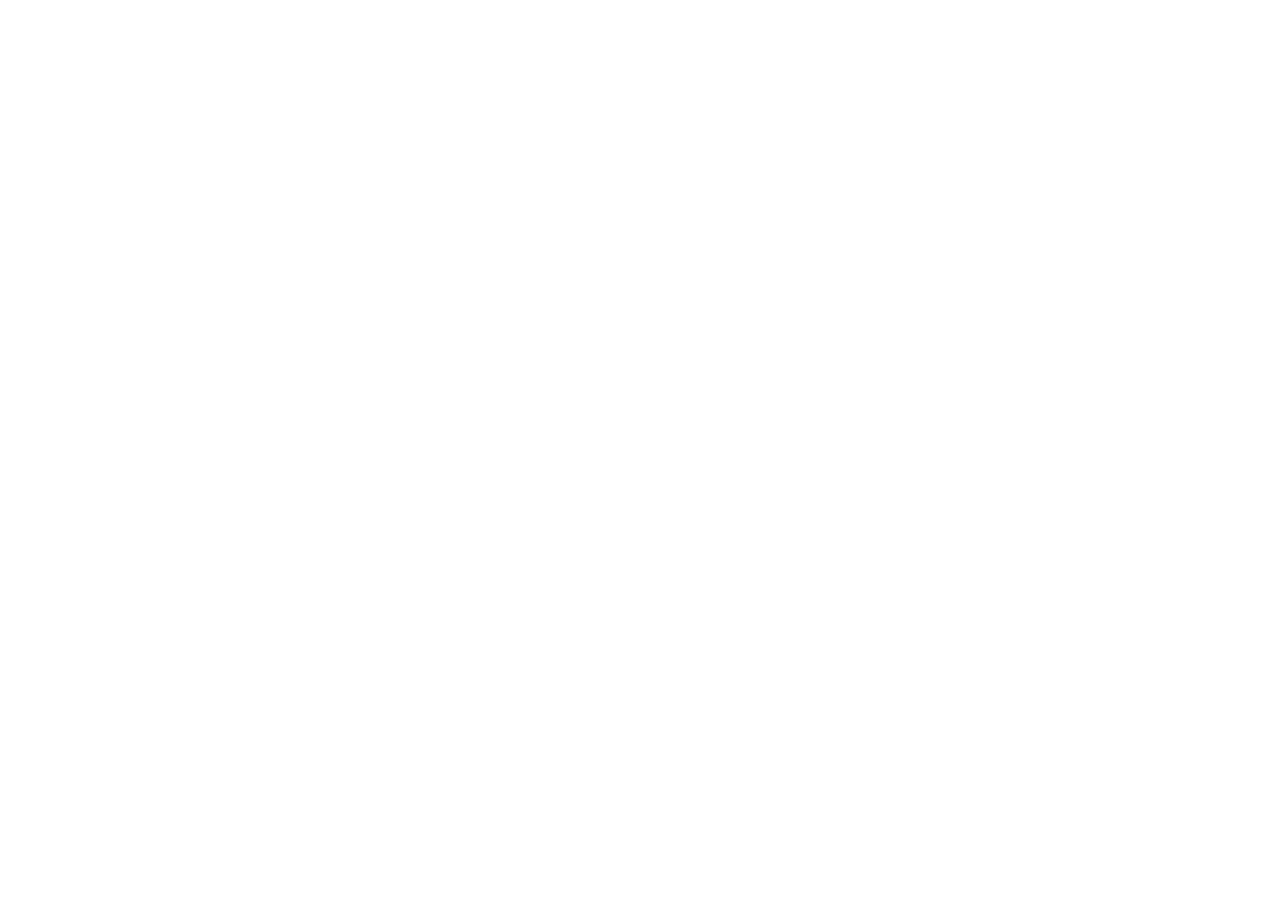
==== shop.html @ 0d4b0fe3 "fully updated ecomnmerce website, please finish and deploy" ====
<!DOCTYPE html>
<html lang="en">

    <head>
        <meta charset="UTF-8">
        <meta http-equiv="X-UA-Compatible" content="IE=edge">
        <meta name="viewport" content="width=device-width, initial-scale=1.0">
        <title>Tech2etc Ecommerce Tutorial</title>
        <link rel="stylesheet" href="https://pro.fontawesome.com/releases/v5.10.0/css/all.css" />

        <link rel="stylesheet" href="style.css">
    </head>

    <body>

        <script src="script.js"></script>
    </body>

</html>
---- style.css ----
@import url("https://fonts.googleapis.com/css2?family=Spartan:wght@100;200;300;400;500;600;700;800;900&display=swap");
* {
  margin: 0;
  padding: 0;
  box-sizing: border-box;
  font-family: "Spartan", sans-serif;
}

html {
  scroll-behavior: smooth;
}


/* Global Styles */

h1 {
  font-size: 50px;
  line-height: 64px;
  color: #222;
}

h2 {
  font-size: 46px;
  line-height: 54px;
  color: #222;
}

h4 {
  font-size: 20px;
  color: #222;
}

h6 {
  font-weight: 700;
  font-size: 12px;
}

p {
  font-size: 16px;
  color: #465b52;
  margin: 15px 0 20px 0;
}

.section-p1 {
  padding: 40px 80px;
  
} 

.section-m1 {
  margin: 40px 0;
}

button.normal {
  font-size: 14px;
  font-weight: 600;
  padding: 15px 30px;
  color: #000;
  background-color: #fff;
  border-radius: 4px;
  cursor: pointer;
  border: none;
  outline: none;
  transition: 0.2s;
}

button.white {
  font-size: 13px;
  font-weight: 600;
  padding: 11px 18px;
  color: #fff;
  background-color: transparent;
  cursor: pointer;
  border: 1px solid #fff;
  outline: none;
  transition: 0.2s;
}

body {
  width: 100%;
}



/* Header Start */

#header{
  display: flex;
  align-items: center;
  justify-content: space-between;
  padding: 20px 80px;
  background: #E3E6F3;
  box-shadow: 0 5px 15px rgba(0, 0, 0, 0.06);
  z-index: 999;
  position: sticky;
  top: 0;
  left: 0;
}
   
#navbar{
  display: flex;
  align-items: center;
  justify-content: center;
}

#navbar li{
  list-style: none;
  padding: 0 20px;
  position: relative;
}

#navbar li a{
  text-decoration: none;
  font-size: 16px;
  font-weight: 600;
  color:#1a1a1a;
  transition: 0.3s ease;

}

#navbar li a:hover,
#navbar li a.active{
  color:#088178;
}

#navbar li a.active::after,
#navbar li a:hover::after{
  content:"";
  width: 30%;
  height: 2px;
  background: #088178;
  position: absolute;
  bottom: -4px;
  left: 20px;
}

 /* Home Page */

 #hero {
  background-image: url("img/hero4.png");
  height: 90vh;
  width: 100%;
  background-size: cover;
  background-position: top 25% right 0 ;
  padding: 0 80px;
  display: flex;
  flex-direction: column;
  align-items: flex-start;
  justify-content: center;
}

#hero h4{
  padding-bottom: 15px;
}

 #hero h1{
  color: #088178;
 }

 #hero button{
   background-image: url("img/button.png");
   background-color: transparent;
   color: #088178;
   border: 0;
   padding: 14px 80px 14px 65px;
   background-repeat: no-repeat;
   cursor: pointer;
   font-weight: 700;
   font-size: 15px;
 }

 #feature {
  display: flex;
  align-items: center;
  justify-content: space-between;
  flex-wrap: wrap;
 }

 #feature .fe-box{
  width: 180px;
  text-align: center;
  padding: 25px 15px;
  box-shadow: 20px 20px 34px rgba(0,0,0,0.03);
  border: 1px solid #cce7d0;
  border-radius: 4px;
  margin: 15px 0;
}

#feature .fe-box:hover{
  box-shadow: 10px 10px 54px rgba(70, 62, 221, 0.1);
}

#feature .fe-box img{
  width: 100%;
  margin-bottom: 10px;

}

#feature .fe-box h6{
  display: inline-block;
  padding: 9px 8px 6px 8px;
  line-height: 1;
  border-radius: 4px;
  color: #088178;
  background-color: #fddde4;

}

#feature .fe-box:nth-child(2) h6{
  background-color: #cdebbc
}

#feature .fe-box:nth-child(3) h6{
  background-color: #d1e8f2
}

#feature .fe-box:nth-child(4) h6{
  background-color: #cdd4f8
}

#feature .fe-box:nth-child(5) h6{
  background-color: #f6dbf6
}

#feature .fe-box:nth-child(6) h6{
  background-color: #fff2e5
}

#product1 {
  text-align: center;
}

#product1 .pro-container {
  display: flex;
  justify-content: space-between;
  padding-top: 20px;
  flex-wrap: wrap;

}

#product1 .pro {
  width: 23%;
  min-width: 250px;
  padding: 10px 12px;
  border: 1px solid #cce7d0;
  border-radius: 25px;
  cursor: pointer;
  box-shadow: 20px 20px 30px rgba(0,0,0,0.02);
  margin: 15px 0;
  transition: 0.2s ease;
  position: relative;
}

#product1 .pro:hover{
  box-shadow: 20px 20px 30px rgba(0,0,0,0.06);

}

#product1 .pro img{
  width: 100%;
  border-radius: 20px;
}

#product1 .pro .des{
  text-align: start;
  padding: 10px 0;
  }

#product1 .pro .des span {
    color: #606063;
    font-size: 12px;
 }

 #product1 .pro .des h5{
  padding-top: 7px;
  color: #1a1a1a;
  font-size: 14px;
 }

 #product1 .pro .des i{
  font-size: 12px;
  color: rgb(243,181, 25);
 }

 #product1 .pro .des h4{
  padding-top: 7px;
  font-size: 15px;
  font-weight: 700;
  color: #088178;
 }

 #product1 .pro .cart{
  width: 40px;
  height: 40px;
  line-height: 40px;
  border-radius: 50px;
  background-color: #e8f6ea;
  font-weight: 500;
  color: #088178;
  border: 1px solid #cce7d0;
  position: absolute;
  bottom: 20px;
  right: 10px;
}

#banner {
  display: flex;
  flex-direction: column;
  justify-content: center;
  align-items: center;
  text-align: center;
  background-image: url("img/banner/b2.jpg");
  width: 100%;
  height: 40vh;
  background-size: cover;
  background-position: center;
}

#banner h4 {
  color: #fff;
  font-size: 16px;
  }

#banner h2 {
    color: #fff;
    font-size: 30px;
    padding: 10px 0;
    }

#banner h2 span {
  color: #ef3636;
}

#banner button:hover {
  background: #088178;
  color: #fff;
}
#sm-banner {
  display: flex;
  justify-content: space-between;
  flex-wrap: wrap;

} 

#sm-banner .banner-box {
  display: flex;
  flex-direction: column;
  justify-content: center;
  align-items: flex-start;
  background-image: url("img/banner/b17.jpg");
  min-width: 580px;
  height: 50vh;
  background-size: cover;
  background-position: center;
  padding: 30px;
  margin-right: 40px;
} 

#sm-banner .banner-box2 {
  background-image: url("img/banner/b10.jpg")
}

#sm-banner h4{
  color:#fff;
  font-size: 20px;
  font-weight: 300;
}

#sm-banner h2 {
  color:#fff;
  font-size: 28px;
  font-weight: 800;
} 

#sm-banner span{
  color: #fff;
  font-size: 14px;
  font-weight: 500;
  padding-bottom: 15px;
}

#sm-banner .banner-box:hover button{
background: #088178;
border: 1px solid #088178;
}

#banner3 {
  display: flex;
  justify-content: space-between;
  flex-wrap: wrap;
  padding: 0 80px;
  
}

#banner3 .banner-box {
  display: flex;
  flex-direction: column;
  justify-content: center;
  align-items: flex-start;
  background-image: url("img/banner/b7.jpg");
  min-width: 30%;
  height: 30vh;
  background-size: cover;
  background-position: center;
  padding: 20px;
  margin-bottom: 20px;
  margin-right: 25px;
}

#banner3 .banner-box2 {
  background-image: url("img/banner/b4.jpg")
  
}

#banner3 .banner-box3 {
  background-image: url("img/banner/b18.jpg");
}

#banner3 h2{
  color: #fff;
  font-weight: 900;
  font-size: 22px;
}

#banner3 h3{
  color: #ec544e;
  font-weight: 800;
  font-size: 15px;
} 

#newsletter{
  display: flex;
  justify-content: space-between;
  flex-wrap: wrap;
  align-items: center;
  background-image: url("img/banner/b14.png");
  background-repeat: no-repeat;
  background-position: 20% 30%;
  background-color: #041e42;
}

#newsletter h4{
  font-size: 22px;
  font-weight: 700;
  color: #fff;

}

#newsletter p {
  font-size: 14px;
  font-weight: 600;
  color: #818ea0;
}
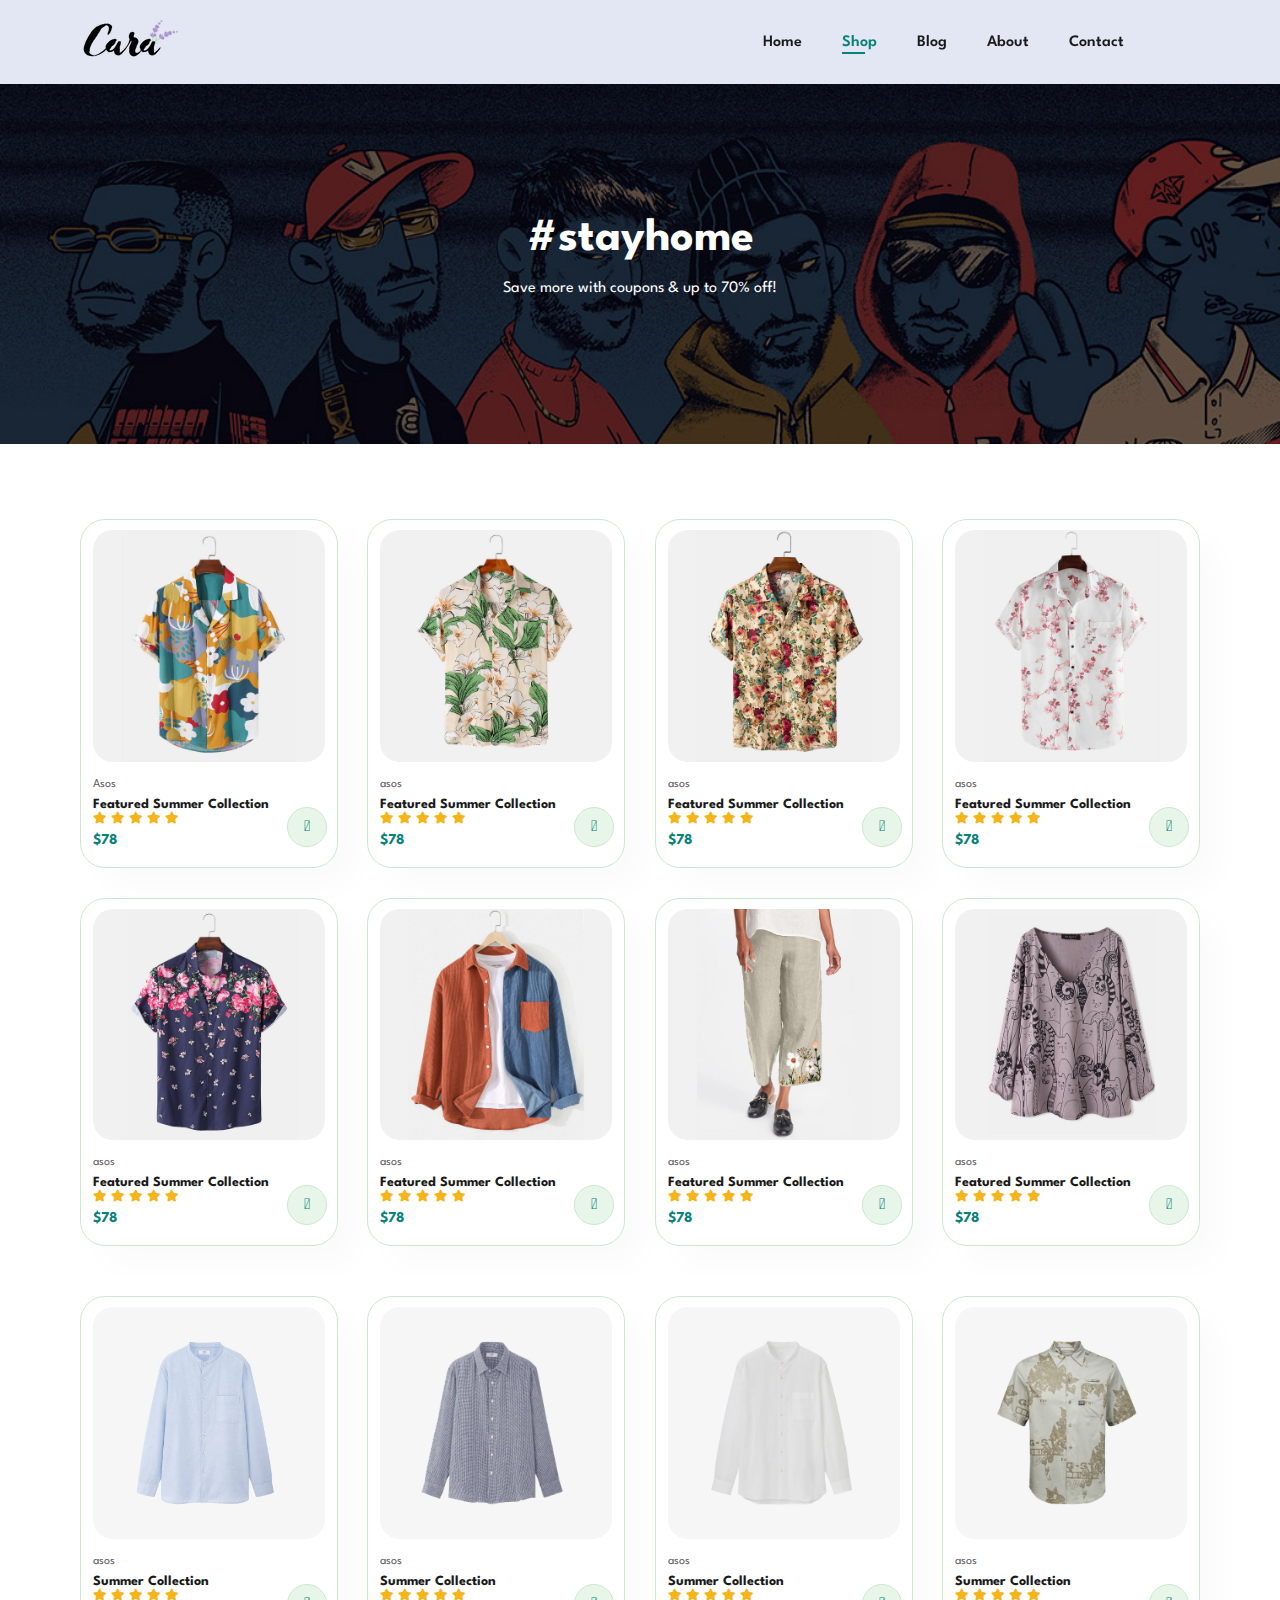
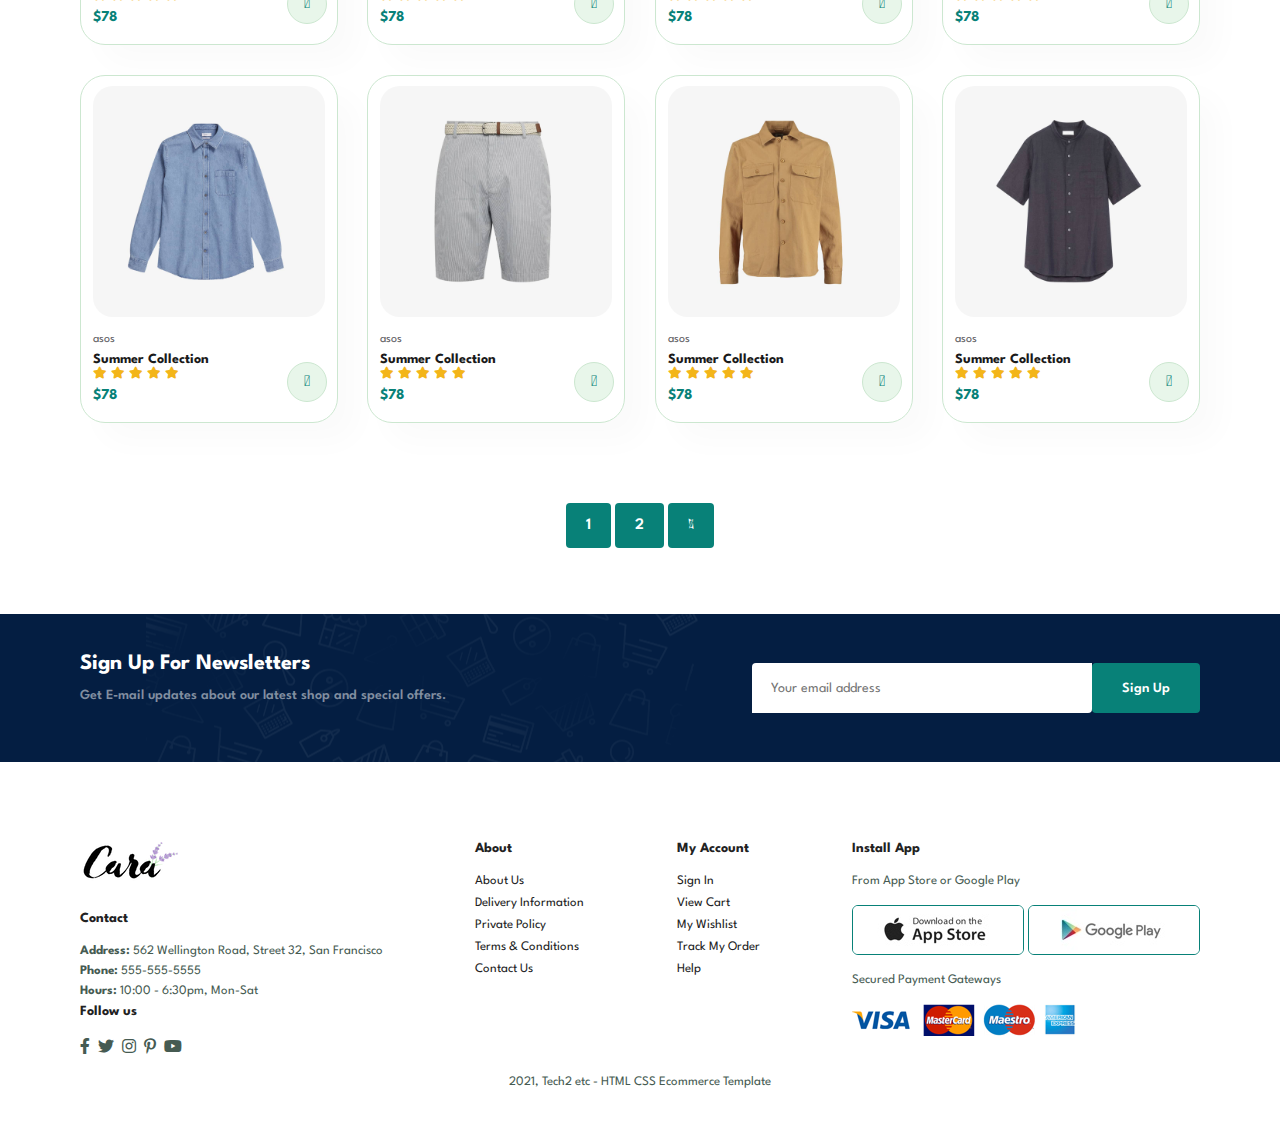
==== commit 90fff410: "git commit -m 'created single product pg and might add feat products afterwards'" ====
--- a/shop.html
+++ b/shop.html
@@ -5,15 +5,384 @@
         <meta charset="UTF-8">
         <meta http-equiv="X-UA-Compatible" content="IE=edge">
         <meta name="viewport" content="width=device-width, initial-scale=1.0">
-        <title>Tech2etc Ecommerce Tutorial</title>
-        <link rel="stylesheet" href="https://pro.fontawesome.com/releases/v5.10.0/css/all.css" />
+        <title>Ecommerce pilot website</title>
+        <link rel="stylesheet" href="https://pro.fontawesome.com/releases/v5.10.0/css/all.css"/>
 
         <link rel="stylesheet" href="style.css">
     </head>
 
     <body>
+       <section id="header">
+         <a href="#"><img src="img/logo.png" class="logo" alt=""></a>
+         
+         <div>
+            <ul id="navbar">
+                <li><a href="index.html">Home</a></li>
+                <li><a class="active" href="shop.html">Shop</a></li>
+                <li><a href="blog.html">Blog</a></li>
+                <li><a href="about.html">About</a></li>
+                <li><a href="contact.html">Contact</a></li>
+                <li id="lg-bag"><a href="cart.html"><i class="far fa-shopping-bag"></i></a></li>
+                <a href="#" id="close"><i class="far fa-times"></i></a>
+        
+            </ul>
+         </div>
+         <div id="mobile">
+         <a href="cart.html"><i class="far fa-shopping-bag"></i></a>
+         <i id="bar" class="fas fa-outdent"></i>
+         </div>
+       </section>
+
+       <section id="page-header">
+         
+         <h2>#stayhome</h2>
+         
+         <p>Save more with coupons & up to 70% off! </p>
+       </section> 
+    <section id="product1" class="section-p1">
+    
+        <div class="pro-container">
+          <div class="pro">
+            <img src="img/products/f1.jpg" alt="">
+            <div class="des">
+              <span>Asos</span>
+              <h5>Featured Summer Collection </h5>
+              <div class="star">
+                <i class="fas fa-star"></i>
+                <i class="fas fa-star"></i>
+                <i class="fas fa-star"></i>
+                <i class="fas fa-star"></i>
+                <i class="fas fa-star"></i>
+              </div>
+              <h4>$78</h4>
+            </div>
+             <a href="#"><i class="fal fa-shopping-cart cart"></i></a>
+          </div>
+          <div class="pro">
+            <img src="img/products/f2.jpg" alt="">
+            <div class="des">
+              <span>asos</span>
+              <h5>Featured Summer Collection </h5>
+              <div class="star">
+                <i class="fas fa-star"></i>
+                <i class="fas fa-star"></i>
+                <i class="fas fa-star"></i>
+                <i class="fas fa-star"></i>
+                <i class="fas fa-star"></i>
+              </div>
+              <h4>$78</h4>
+            </div>
+             <a href="#"><i class="fal fa-shopping-cart cart"></i></a>
+          </div>
+        
+        
+        <div class="pro">
+          <img src="img/products/f3.jpg" alt="">
+          <div class="des">
+            <span>asos</span>
+            <h5>Featured Summer Collection </h5>
+            <div class="star">
+              <i class="fas fa-star"></i>
+              <i class="fas fa-star"></i>
+              <i class="fas fa-star"></i>
+              <i class="fas fa-star"></i>
+              <i class="fas fa-star"></i>
+            </div>
+            <h4>$78</h4>
+          </div>
+           <a href="#"><i class="fal fa-shopping-cart cart"></i></a>
+        </div>
+      
+      
+    
+      <div class="pro">
+        <img src="img/products/f4.jpg" alt="">
+        <div class="des">
+          <span>asos</span>
+          <h5>Featured Summer Collection </h5>
+          <div class="star">
+            <i class="fas fa-star"></i>
+            <i class="fas fa-star"></i>
+            <i class="fas fa-star"></i>
+            <i class="fas fa-star"></i>
+            <i class="fas fa-star"></i>
+          </div>
+          <h4>$78</h4>
+        </div>
+         <a href="#"><i class="fal fa-shopping-cart cart"></i></a>
+      </div>
+    
+    <div class="pro">
+      <img src="img/products/f5.jpg" alt="">
+      <div class="des">
+        <span>asos</span>
+        <h5>Featured Summer Collection </h5>
+        <div class="star">
+          <i class="fas fa-star"></i>
+          <i class="fas fa-star"></i>
+          <i class="fas fa-star"></i>
+          <i class="fas fa-star"></i>
+          <i class="fas fa-star"></i>
+        </div>
+        <h4>$78</h4>
+      </div>
+       <a href="#"><i class="fal fa-shopping-cart cart"></i></a>
+    </div>
+
+  <div class="pro">
+    <img src="img/products/f6.jpg" alt="">
+    <div class="des">
+      <span>asos</span>
+      <h5>Featured Summer Collection </h5>
+      <div class="star">
+        <i class="fas fa-star"></i>
+        <i class="fas fa-star"></i>
+        <i class="fas fa-star"></i>
+        <i class="fas fa-star"></i>
+        <i class="fas fa-star"></i>
+      </div>
+      <h4>$78</h4>
+    </div>
+     <a href="#"><i class="fal fa-shopping-cart cart"></i></a>
+  </div>
+
+<div class="pro">
+  <img src="img/products/f7.jpg" alt="">
+  <div class="des">
+    <span>asos</span>
+    <h5>Featured Summer Collection </h5>
+    <div class="star">
+      <i class="fas fa-star"></i>
+      <i class="fas fa-star"></i>
+      <i class="fas fa-star"></i>
+      <i class="fas fa-star"></i>
+      <i class="fas fa-star"></i>
+    </div>
+    <h4>$78</h4>
+  </div>
+   <a href="#"><i class="fal fa-shopping-cart cart"></i></a>
+</div>
+
+<div class="pro">
+  <img src="img/products/f8.jpg" alt="">
+  <div class="des">
+    <span>asos</span>
+    <h5>Featured Summer Collection </h5>
+    <div class="star">
+      <i class="fas fa-star"></i>
+      <i class="fas fa-star"></i>
+      <i class="fas fa-star"></i>
+      <i class="fas fa-star"></i>
+      <i class="fas fa-star"></i>
+    </div>
+    <h4>$78</h4>
+  </div>
+   <a href="#"><i class="fal fa-shopping-cart cart"></i></a>
+</div>
+
+  <div class="pro-container">
+    <div class="pro">
+      <img src="img/products/n1.jpg" alt="">
+      <div class="des">
+        <span>asos</span>
+        <h5>Summer Collection </h5>
+        <div class="star">
+          <i class="fas fa-star"></i>
+          <i class="fas fa-star"></i>
+          <i class="fas fa-star"></i>
+          <i class="fas fa-star"></i>
+          <i class="fas fa-star"></i>
+        </div>
+        <h4>$78</h4>
+      </div>
+       <a href="#"><i class="fal fa-shopping-cart cart"></i></a>
+    </div> 
+
+    <div class="pro">
+      <img src="img/products/n2.jpg" alt="">
+      <div class="des">
+        <span>asos</span>
+        <h5>Summer Collection </h5>
+        <div class="star">
+          <i class="fas fa-star"></i>
+          <i class="fas fa-star"></i>
+          <i class="fas fa-star"></i>
+          <i class="fas fa-star"></i>
+          <i class="fas fa-star"></i>
+        </div>
+        <h4>$78</h4>
+      </div>
+       <a href="#"><i class="fal fa-shopping-cart cart"></i></a>
+    </div>
+    <div class="pro">
+      <img src="img/products/n3.jpg" alt="">
+      <div class="des">
+        <span>asos</span>
+        <h5>Summer Collection </h5>
+        <div class="star">
+          <i class="fas fa-star"></i>
+          <i class="fas fa-star"></i>
+          <i class="fas fa-star"></i>
+          <i class="fas fa-star"></i>
+          <i class="fas fa-star"></i>
+        </div>
+        <h4>$78</h4>
+      </div>
+       <a href="#"><i class="fal fa-shopping-cart cart"></i></a>
+    </div>
+    <div class="pro">
+      <img src="img/products/n4.jpg" alt="">
+      <div class="des">
+        <span>asos</span>
+        <h5>Summer Collection </h5>
+        <div class="star">
+          <i class="fas fa-star"></i>
+          <i class="fas fa-star"></i>
+          <i class="fas fa-star"></i>
+          <i class="fas fa-star"></i>
+          <i class="fas fa-star"></i>
+        </div>
+        <h4>$78</h4>
+      </div>
+       <a href="#"><i class="fal fa-shopping-cart cart"></i></a>
+    </div>
+    <div class="pro">
+      <img src="img/products/n5.jpg" alt="">
+      <div class="des">
+        <span>asos</span>
+        <h5>Summer Collection </h5>
+        <div class="star">
+          <i class="fas fa-star"></i>
+          <i class="fas fa-star"></i>
+          <i class="fas fa-star"></i>
+          <i class="fas fa-star"></i>
+          <i class="fas fa-star"></i>
+        </div>
+        <h4>$78</h4>
+      </div>
+       <a href="#"><i class="fal fa-shopping-cart cart"></i></a>
+    </div>
+    <div class="pro">
+      <img src="img/products/n6.jpg" alt="">
+      <div class="des">
+        <span>asos</span>
+        <h5>Summer Collection </h5>
+        <div class="star">
+          <i class="fas fa-star"></i>
+          <i class="fas fa-star"></i>
+          <i class="fas fa-star"></i>
+          <i class="fas fa-star"></i>
+          <i class="fas fa-star"></i>
+        </div>
+        <h4>$78</h4>
+      </div>
+       <a href="#"><i class="fal fa-shopping-cart cart"></i></a>
+    </div>
+    <div class="pro">
+      <img src="img/products/n7.jpg" alt="">
+      <div class="des">
+        <span>asos</span>
+        <h5>Summer Collection </h5>
+        <div class="star">
+          <i class="fas fa-star"></i>
+          <i class="fas fa-star"></i>
+          <i class="fas fa-star"></i>
+          <i class="fas fa-star"></i>
+          <i class="fas fa-star"></i>
+        </div>
+        <h4>$78</h4>
+      </div>
+       <a href="#"><i class="fal fa-shopping-cart cart"></i></a>
+    </div>
+    <div class="pro">
+      <img src="img/products/n8.jpg" alt="">
+      <div class="des">
+        <span>asos</span>
+        <h5>Summer Collection </h5>
+        <div class="star">
+          <i class="fas fa-star"></i>
+          <i class="fas fa-star"></i>
+          <i class="fas fa-star"></i>
+          <i class="fas fa-star"></i>
+          <i class="fas fa-star"></i>
+        </div>
+        <h4>$78</h4>
+      </div>
+       <a href="#"><i class="fal fa-shopping-cart cart"></i></a>
+    </div>
+  </section>
+  <section id="pagination" class="section-p1">
+  <a href="#">1</a>
+  <a href="#">2</a>
+  <a href="#"><i class="fal fa-long-arrow-alt-right"></i></a>
+  </section>
+ <section id="newsletter" class="section-p1 section-m1">
+    <div class="newstext">
+      <h4>Sign Up For Newsletters</h4>
+      <p>Get E-mail updates about our latest shop and <span>special offers.</span>
+      </p>
+    </div>
+    <div class="form">
+       <input type="text" placeholder="Your email address">
+       <button class="normal">Sign Up</button>
+    </div>
+  </section>
+
+  <footer class="section-p1">
+    <div class="col">
+       <img  class="logo" src="img/logo.png" alt="">
+       <h4>Contact</h4>
+       <p><strong>Address: </strong> 562 Wellington Road, Street 32, San Francisco</p>
+       <p><strong>Phone: </strong> 555-555-5555</p>
+       <p><strong>Hours: </strong> 10:00 - 6:30pm, Mon-Sat</p>
+       <div class="follow">
+        <h4>Follow us</h4>
+        <div class="icon">
+          <i class="fab fa-facebook-f"></i>
+          <i class="fab fa-twitter"></i>
+          <i class="fab fa-instagram"></i>
+          <i class="fab fa-pinterest-p"></i>
+          <i class="fab fa-youtube"></i>
+        </div>
+       </div>
+    </div>
+
+    <div class="col">
+      <h4>About</h4>
+      <a href="#">About Us</a>
+      <a href="#">Delivery Information</a>
+      <a href="#">Private Policy</a>
+      <a href="#">Terms & Conditions</a>
+      <a href="#">Contact Us</a>
+  </div>
+
+  <div class="col">
+    <h4>My Account</h4>
+    <a href="#">Sign In</a>
+    <a href="#">View Cart</a>
+    <a href="#">My Wishlist</a>
+    <a href="#">Track My Order</a>
+    <a href="#">Help</a>
+ </div>
+
+  <div class="col install">
+    <h4>Install App</h4>
+    <p>From App Store or Google Play</p>
+    <div class="row">
+      <img src="img/pay/app.jpg" alt="">
+      <img src="img/pay/play.jpg" alt="">
+   </div>
+   <p>Secured Payment Gateways</p>
+   <img src="img/pay/pay.png" alt="">
+  </div>
+
+  <div class="copyright">
+    <p>2021, Tech2 etc - HTML CSS Ecommerce Template</p>
+  </div>
+</footer>
+
 
         <script src="script.js"></script>
     </body>
 
-</html>+</html> --- a/style.css
+++ b/style.css
@@ -132,6 +132,16 @@
   bottom: -4px;
   left: 20px;
 }
+
+#mobile {
+  display: none;
+  align-items: center;
+}
+
+#close {
+  display: none;
+}
+
 
  /* Home Page */
 
@@ -352,7 +362,6 @@
   background-size: cover;
   background-position: center;
   padding: 30px;
-  margin-right: 40px;
 } 
 
 #sm-banner .banner-box2 {
@@ -451,9 +460,336 @@
   color: #818ea0;
 }
 
-
-
-
-
-
-
+#newsletter  p span{
+  color: ffbd27;
+}
+
+#newsletter .form{
+  display: flex;
+  width: 40%;
+}
+
+#newsletter input{
+  height: 3.125rem;
+  padding: 0 1.25em;
+  font-size: 14px;
+  width: 100%;
+  border: 1px solid transparent;
+  border-radius: 4px;
+  outline: none;
+  border-top-right-radius: 0;
+  border-bottom-left-radius: 0;
+}
+
+#newsletter button{
+  background-color: #088178;
+  color: #fff;
+  white-space: nowrap; 
+}
+
+footer {
+  display: flex;
+  flex-wrap: wrap;
+  justify-content: space-between;
+}
+
+footer .col {
+  display: flex;
+  flex-direction: column;
+  align-items: flex-start;
+  margin-bottom: 20px;
+
+}
+
+footer .logo {
+  margin-bottom: 30px;
+
+}
+
+footer h4 {
+  font-size: 14px;
+  padding-bottom: 20px;
+}
+
+footer p{
+  font-size: 13px;
+  margin: 0 0 8px 0;
+}
+
+footer a {
+  font-size: 13px;
+  text-decoration: none;
+  color: #222;
+  margin-bottom: 10px;
+}
+
+footer .follow i {
+  color: #465b52;
+  padding-right: 4px;
+  cursor: pointer;
+}
+
+footer .install .row img {
+  border: 1px solid #088178;
+  border-radius: 6px;
+}
+
+footer .install img {
+  margin: 10px 0 15px 0;
+}
+
+footer .follow i:hover,
+footer a:hover {
+  color: #088178;
+}
+
+footer .copyright {
+  width: 100%;
+  text-align: center;
+}
+
+/* Shop Page */
+#page-header {
+  background-image: url("img/banner/b1.jpg");
+  width: 100%;
+  height: 40vh;
+  background-size: cover;
+  display: flex;
+  justify-content: center;
+  text-align: center;
+  flex-direction: column;
+  padding: 14px;
+}
+
+#page-header h2,
+#page-header p {
+  color: #fff;
+}
+
+#pagination {
+  text-align: center;
+}
+
+#pagination a {
+  text-decoration: none;
+  background-color: #088178;
+  padding: 15px 20px;
+  border-radius: 4px;
+  color: #fff;
+  font-weight: 600;
+
+}
+
+#pagination a i {
+font-size: 16px;
+font-weight: 600;
+}
+
+/* Single Product */
+#prodetails {
+  display: flex;
+  margin-top: 20px;
+}
+#prodetails .single-pro-image {
+   width: 40%;
+   margin-right: 50px;
+}
+
+.small-img-group {
+  display: flex;
+  justify-content: space-between;
+}
+
+.small-img-col {
+  flex-basis: 24%;
+  cursor: pointer;
+}
+
+#prodetails .single-pro-details {
+  width: 50%;
+  padding-top: 30px;
+}
+
+#prodetails .single-pro-details h4 {
+  padding: 40px 0 20px 0;
+}
+
+#prodetails .single-pro-details h2 {
+  font-size: 26px;
+}
+
+#prodetails .single-pro-details select {
+  display: block;
+  padding: 5px 10px;
+  margin-bottom: 10px;
+}
+
+#prodetails .single-pro-details input {
+  width: 50px;
+  height: 47px;
+  padding-left: 10px;
+  font-size: 16px;
+  margin-right: 10px;
+}
+
+#prodetails .single-pro-details input:focus {
+  outline: none;
+}
+
+#prodetails .single-pro-details button {
+  background: #088178;
+  color: #fff; 
+}
+
+#prodetails .single-pro-details span {
+  line-height: 25px;
+}
+
+
+
+
+
+
+
+
+
+
+
+
+
+
+
+
+
+/* Start Media Query */
+
+@media (max-width:799px) {
+  .section-p1{
+    padding: 40px 40px;
+  }
+  #navbar {
+    display: flex;
+    flex-direction: column;
+    align-items: flex-start;
+    justify-content: flex-start;
+    position: fixed;
+    top: 0;
+    right: -300px;
+    height: 100vh;
+    width: 300px;
+    background-color: #E3E6F3;
+    box-shadow: 0 40px 60px rgba(0, 0, 0, 0.1);
+    padding: 80px 0 0 10px;
+    transition: 0.3s;
+  }
+  #navbar.active {
+    right: 0px;
+  }
+  #navbar li{
+    margin-bottom: 25px;
+  }
+  #mobile {
+    display: flex;
+    align-items: center;
+  }
+  #mobile i {
+    color: #1a1a1a;
+    font-size: 24px;
+    padding-left: 20px;
+  }
+  #close {
+    display: initial;
+    position: absolute;
+    top: 30px;
+    left: 30px;
+    color: #222;
+    font-size: 24px;
+  }
+  #lg-bag{
+    display: none;
+  }
+  #hero {
+    height: 70vh;
+    padding:0 80px;
+    background-position: top 30% right 30%;
+ }
+ #feature {
+  justify-content: center;
+ }
+ #feature .fe-box { 
+  margin: 15px 15px;
+ }
+ #product1 .pro-container {
+  justify-content: center;
+ }
+ #product1 .pro {
+  margin: 15px;
+ }
+ #banner {
+   height: 20vh;
+ }
+ #sm-banner .banner-box {
+  min-width: 100%;
+  height: 30vh;
+ }
+ #banner3 {
+  padding: 0 40px;
+ }
+ #banner3 .banner-box {
+  width: 28%
+ }
+ #newsletter .form {
+  width: 70%;
+ }
+
+}
+
+@media (max-width: 477px) {
+  #header {
+    padding: 10px 30px;
+  }
+  h1 {
+    font-size: 38px;
+  }
+  h2 {
+    font-size: 32px;
+  }
+  #hero {
+    padding: 0 20px;
+    background-position: 55%;
+  }
+  #feature {
+    justify-content: space-between;
+  }
+  #feature .fe-box {
+    width: 155px;
+    margin: 0 0 15px 0;
+  }
+  #product .pro {
+    width: 100%;
+  }
+  #banner {
+    height: 40vh;
+  }
+  #sm-banner .banner-box {
+    height: 40vh;
+  }
+  #sm-banner .banner-box2 {
+    margin-top: 20px;
+  }
+  #banner3 {
+    padding: 0 20px;
+  }
+  #banner3 .banner-box {
+    width: 100%;
+  }
+  #newsletter {
+    padding: 40px 20px;
+  }
+  #newsletter .form {
+    width: 100%;
+  }
+  footer .copyright {
+    text-align: start;
+  }
+}
